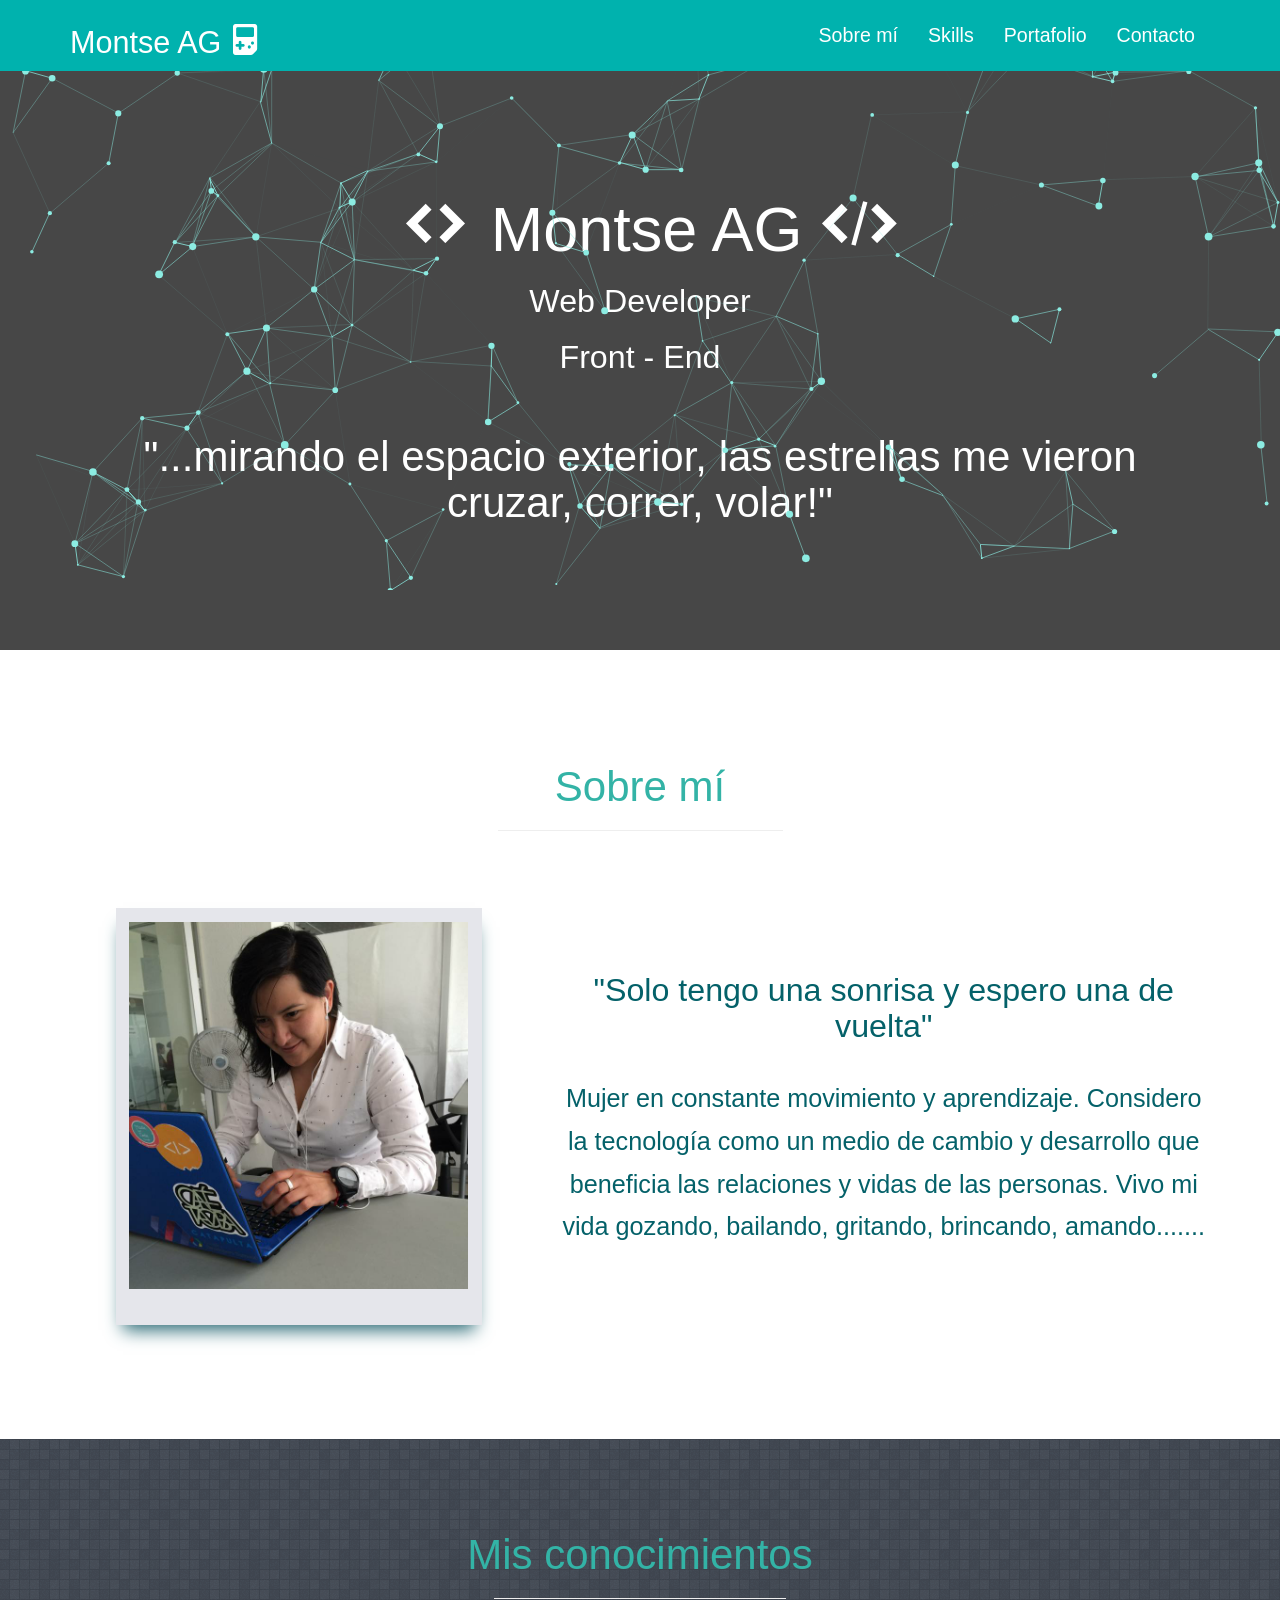
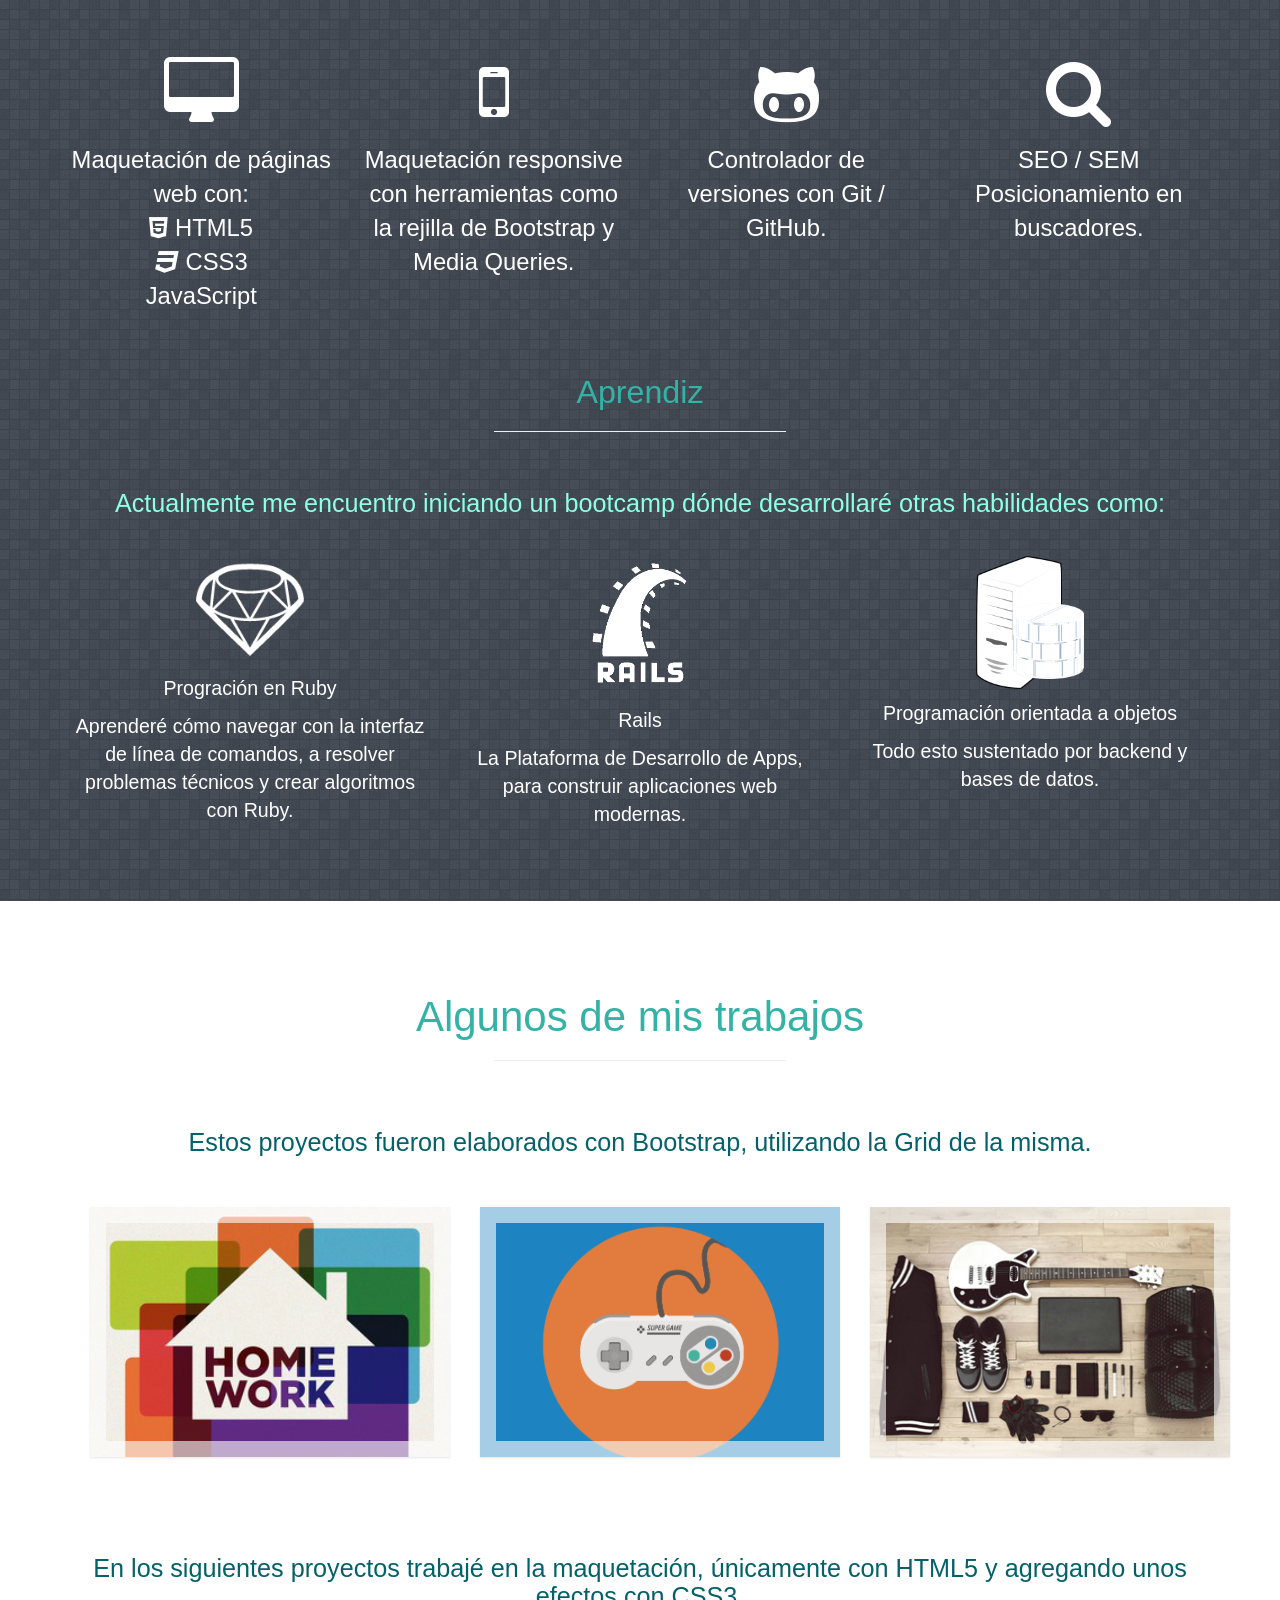
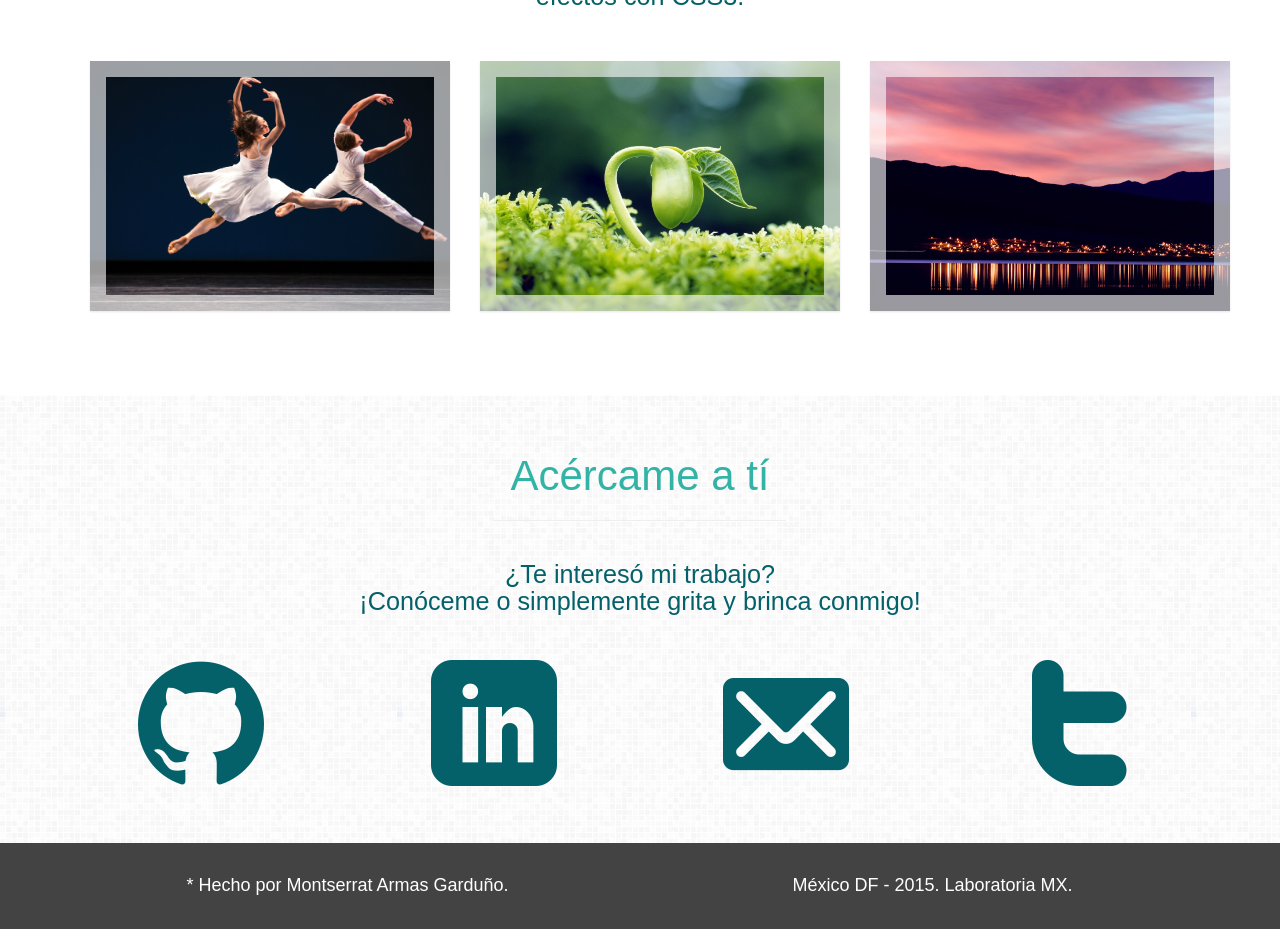
==== index.html @ d235fd77 "Portfolio Montse AG" ====
<!DOCTYPE html>
<html>
	<head>
			
		<meta charset="utf-8">
		
		<title>Montse AG - Web Developer</title>
		
		<link rel="stylesheet" type="text/css" href="css/main.css">
		<link rel="stylesheet" type="text/css" href="css/utilities.css">
		<link rel="stylesheet" type="text/css" href="css/bootstrap.min.css">
		<link rel="stylesheet" href="font-awesome/css/font-awesome.css">

		<link rel="stylesheet" href="fonts/style.css">

		<meta name="viewport" content="width=device-width; initial-scale=1.0">

		<link rel="icon" href="favicon.ico">  <!-- Favicon -->

	</head>

<!-- Header -->
	<body id="page-top" data-spy="scroll" data-target="navbar-fixed-top">

		<header class="fondogris">
			<div id="particles-js"></div> <!-- Particulas -->

			<nav class="navbar navbar-custom navbar-fixed-top colormenu" role="navigation"> <!-- Menú -->
        		<div class="container">
           			<div class="navbar-header">
                		<button type="button" class="navbar-toggle" data-toggle="collapse" data-target=".navbar-main-collapse">
                    		<i class="fa fa-bars"></i>
                		</button>
                		<a class="navbar-brand page-scroll" href="#page-top">
                    		<span class="fs-170 text-white">Montse AG <span class="icon-gamepad2"></span></span> 
               			</a>
            		</div>
            		<div class="collapse navbar-collapse navbar-right navbar-main-collapse">
                		<ul class="nav navbar-nav fs-140">
                    		<li class="hidden">
                        		<a href="#page-top"></a>
                    		</li>
                    		<li>
                        		<a class="page-scroll text-white" href="#sobremi">Sobre mí</a>
                    		</li>
                    		<li>
                        		<a class="page-scroll text-white" href="#conocimientos">Skills</a>
                    		</li>
                    		<li>
                        		<a class="page-scroll text-white" href="#portafolio">Portafolio</a>
                    		</li>
                    		<li>
                        		<a class="page-scroll text-white" href="#contact">Contacto</a>
                    		</li>
                		</ul>
            		</div>
        		</div>
    		</nav>-->
    		
			<div class="container">	
				<div class="row">
					<div class="col-12">
						<div class="text-white">
							<h1 class="fs-450"><span class="icon-embed mg-2"></span>Montse AG <span class="icon-embed2 mg-"></span></h1>
							<h3 class="fs-230 mt-m15">Web Developer</h3>
							<h3 class="fs-230 mt-m15">Front - End</h3>
							<h2 class="mg-5 fs-300">"...mirando el espacio exterior, las estrellas me vieron cruzar, correr, volar!"</h2>
						</div>
					</div>
				</div>
			</div>	
		</header>

<!-- About me  -->

			<section class="fondo-about" id="sobremi">
				<div class="container">
					<div class="row mb-5 mt-5">
						<div class="col-xs-12">
							<h2 class="text-tur fs-300 mt-5">Sobre mí</h2>
							<hr class="mb-3">
						</div>
					</div>
					<div class="row mb-10">
						<div class="col-sm-5 col-xs-12">
  							<div>
  								<img class="fotos" src="img/Mont/codegirl2.png">	
  							</div>
  						</div>
  						<div class="col-sm-7 col-xs-12">
							<h3 class="text-blue mt-10 fs-230">"Solo tengo una sonrisa y espero una de vuelta"</h3>
							<p class="fs-180 text-blue mt-5 lh">Mujer en constante movimiento y aprendizaje. Considero la tecnología como un medio de cambio y desarrollo que beneficia las relaciones y vidas de las personas. Vivo mi vida gozando, bailando, gritando, brincando, amando.......</p>
						</div>
					</div>
					<!--
					<div class="row intereses">
						
					</div>
					-->
				</div>
			</section>

<!-- Skills -->
		
			<section class="fondoskills" id="conocimientos">
				<div class="container">
					<div class="row mt-3">
						<div class="col-12">
							<h2 class="text-tur fs-300 mt-5">Mis conocimientos</h2>
							<hr class="mb-5">
						</div>
					</div>
					<div class="row pb-">
						<div class="col-sm-6 col-md-3 text-white">
							<div>
								<div class="icoskills pb-6">
									<i class="fa fa-desktop fa-5x"></i>
								</div>
								<div class="fs-170 pb-3">
									<span>Maquetación de páginas web con:</span>
									<br>
									<i class="fa fa-html5"></i><span> HTML5</span>
									<br>
									<i class="fa fa-css3"></i><span> CSS3</span>
									<br>
									<span>JavaScript</span>
								</div>
							</div>
						</div>
						<div class="col-sm-6 col-md-3 text-white">
							<div>
								<div class="icoskills pb-6">
									<i class="fa fa-mobile fa-5x"></i>
								</div>
								<div class="fs-170 pb-3">
									<span>Maquetación responsive con herramientas como la rejilla de Bootstrap y Media Queries.</span>
									<br>
								</div>
							</div>
						</div>
						<div class="col-sm-6 col-md-3 text-white">
							<div>
								<div class="icoskills pb-6">
									<i class="fa fa-github-alt fa-5x"></i>
								</div>
								<div class="fs-170 pb-3">
									<span>Controlador de versiones con Git / GitHub.</span>
								</div>
							</div>
						</div>
						<div class="col-sm-6 col-md-3 text-white">
							<div>
								<div class="icoskills pb-6">
									<i class="fa fa fa-search fa-5x"></i>
								</div>
								<div class="fs-170 pb-3">
									<span>SEO / SEM</span>
									<span>Posicionamiento en buscadores.</span>
								</div>
							</div>
						</div>
					</div>
					<div class="row pb-3 mt-3">
						<div class="col-12">
							<h2 class="text-tur fs-230">Aprendiz</h2>
							<hr class="mb-5">
							<h4 class="text-agua fs-180">Actualmente me encuentro iniciando un bootcamp dónde desarrollaré otras habilidades como:</h4>
							<din class="row fs-140 text-white pb-3">
								<div class="col-sm-12 col-md-4">
									<img src="img/rubywhite.png" alt="" class="iconapren pb-3">
									<p>Progración en Ruby</p>
									<p>Aprenderé cómo navegar con la interfaz de línea de comandos,	a resolver problemas técnicos y crear algoritmos con Ruby.</p>
								</div>
								<div class="col-sm-12 col-md-4">
									<img src="img/railswhite.png" alt="" class="iconapren pb-3">
									<p>Rails</p>
									<p>La Plataforma de Desarrollo de Apps, para construir aplicaciones web modernas.</p>
								</div>
								<div class="col-sm-12 col-md-4">
									<img src="img/database_server2.png" alt="" class="iconapren pb-3">
									<p>Programación orientada a objetos</p>
									<p>Todo esto sustentado por backend y bases de datos.</p>
								</div>
							</din>
						</div>
					</div>
				</div>
			</section>

<!-- Works -->
			
			<section class="mb-5" id="portafolio">
				<div class="container">
					<div class="row mt-3">
						<div class="col-12">
							<h2 class="text-tur fs-300 mt-5">Algunos de mis trabajos</h2>
							<hr class="mb-5">
						</div>
					</div>
					<div class="row">
						<div class="col-xs-12">
							<h4 class="text-blue fs-180">Estos proyectos fueron elaborados con Bootstrap, utilizando la Grid de la misma.</h4>
						</div>
					</div>
					<div class="row pb-6">
						<div class="col-lg-4 col-md-4, col-sm-12, col-xs-12">
							<ul class="ch-grid">
								<li>
									<div class="ch-item ch-img-3">
										<div class="ch-info">
											<h3>Dashy</h3>
											<p>by Montse AG <a href="" target="blank">Dale un vistazo</a></p>
										</div>
									</div>
								</li>
							</ul>
						</div>
						<div class="col-lg-4 col-md-4, col-sm-12, col-xs-12">
							<ul class="ch-grid">
								<li>
									<div class="ch-item ch-img-2">
										<div class="ch-info">
											<h3>Freelancer</h3>
											<p>by Montse AG <a href="freelancer/index.html" target="blank">Dale un vistazo</a></p>
										</div>
									</div>
								</li>
							</ul>
						</div>
						<div class="col-lg-4 col-md-4, col-sm-12, col-xs-12">
							<ul class="ch-grid">
								<li>
									<div class="ch-item ch-img-1">
										<div class="ch-info">
											<h3>Grid</h3>
											<p>by Montse AG <a href="Grid/index.html" target="blank">Dale un vistazo</a></p>
										</div>
									</div>
								</li>
							</ul>
						</div>
					</div>

					<div class="row">
						<div class="col-xs-12">
							<h4 class="text-blue fs-180">En los siguientes proyectos trabajé en la maquetación, únicamente con HTML5 y agregando unos efectos con CSS3.</h4>
						</div>
					</div>
					<div class="row">
						<div class="col-lg-4 col-md-4, col-sm-12, col-xs-12">
							<ul class="ch-grid">
								<li>
									<div class="ch-item ch-img-4">
										<div class="ch-info">
											<h3>Escuela de danza</h3>
											<p>by Montse AG <a href="Escueladedanza/index.html" target="blank">Dale un vistazo</a></p>
										</div>
									</div>
								</li>
							</ul>
						</div>
						<div class="col-lg-4 col-md-4, col-sm-12, col-xs-12">
							<ul class="ch-grid">
								<li>
									<div class="ch-item ch-img-5">
										<div class="ch-info">
											<h3>eComunidad</h3>
											<p>by Montse AG <a href="eComunidad/index.html" target="blank">Dale un vistazo</a></p>
										</div>
									</div>
								</li>
							</ul>
						</div>
						<div class="col-lg-4 col-md-4, col-sm-12, col-xs-12">
							<ul class="ch-grid">
								<li>
									<div class="ch-item ch-img-6">
										<div class="ch-info">
											<h3>Prettify</h3>
											<p>by Montse AG <a href="Prettify/index.html" target="blank">Dale un vistazo</a></p>
										</div>
									</div>
								</li>
							</ul>
						</div>
					</div>
				</div>
			</section>		

<!-- Contacto -->

			<section class="fondocontact" id="contact">
				<div class="container">
					<div class="row">
						<div class="col-12">
							<h2 class="text-tur fs-300 mt-5">Acércame a tí</h2>
							<hr>
						</div>
					</div>
					<div class="row">
						<div class="col-12">
							<h2 class="text-blue fs-180">¿Te interesó mi trabajo? <br> ¡Conóceme o simplemente grita y brinca conmigo!</h2>
						</div>
					</div>
					<div class="row mt-3 mb-5">
						<div class="col-sm-6 col-md-3">
							<a href="https://github.com/armasmontse" target="blank"><span class="icon-github contacto text-blue"></span></a>
						</div>
						<div class="col-sm-6 col-md-3">
							<a href="" target="blank"><span class="icon-linkedin contacto text-blue"></span></a>
						</div>
						<div class="col-sm-6 col-md-3">
							<a href="mailto:montserrat.ag89@gmail.com" target="blank"><span class="icon-envelope contacto text-blue"></span></a>
						</div>
						<div class="col-sm-6 col-md-3">
							<a href="https://twitter.com/montse_think" target="blank"><span class="icon-twitter2 contacto text-blue"></span></a>
						</div>
					</div>
				</div>
			</section>

<!-- Footer -->

			<footer>
				<div class="container">
					<div class="row mg-2">
						<div class="col-xs-6">
							<h4 class="text-white">* Hecho por Montserrat Armas Garduño.</h4>
						</div>
						<div class="col-xs-6">
							<h4 class="text-white">México DF - 2015. Laboratoria MX.</h4>
						</div>
					</div>
				</div>
			</footer>
			

			<script src="jquery-1.11.3.min.js"></script>
			<script src="js/particles.js"></script>
			<script src="js/particulas.js"></script>
			<script src="http://librosweb.es/ejemplos/bootstrap_3/js/jquery.min.js"></script>
			<script src="http://librosweb.es/ejemplos/bootstrap_3/js/bootstrap.min.js"></script>

	</body>
</html>
---- css/main.css ----
*{
	text-align: center;
	font-family: arial;
}
* a{
	text-decoration: none !important;
}
a:hover{
	text-decoration: none !important;
}
.lh{
	line-height: 1.7;
}

/* Header */

.fondogris{
	background-color: #474747;
	background-size: cover;
	background-attachment: fixed;
	height: 650px;
}
#particles-js{
	width: 100%;
	height: 590px;
	position: absolute;
}
.colormenu{
	background-color: #00B2AE;
	padding: .8% 0;
}
h1{
	font-size: 370%;
	padding-top: 13%;
}

/* Sobre mí */

hr{
	height: 5px;
	background-color: #BFBFBF;
	width: 25%;
}
.fotos{
	width: 80%;
	height: intrinsic;
	background-color: #E5E6EB;
	box-shadow: 0px 12px 17px -7px #276873;
	padding: 3% 3% 8%;
}


/* Portfolio */
.works{
    padding: 1%;
    background-color: #fff;
    width: 100%;
    height: 250px;
    margin: 3% auto;
    display: block;
    -webkit-box-shadow: 10px 10px 5px 0px rgba(0,0,0,0.75);
	-moz-box-shadow: 10px 10px 5px 0px rgba(0,0,0,0.75);
	box-shadow: 10px 10px 5px 0px rgba(0,0,0,0.75);
}

/*

              !!!!!!!! Checar porque no hace mis efectos !!!!!!!!
a img{
    height: 100px;
    width: 300px;
    margin: 15px 0;
     -webkit-transition: all 1s ease;
    -moz-transition: all 1s ease;
    -o-transition: all 1s ease;
}
img:hover {
    height: 133px;
    width: 400px;
    margin-left: -50px;
} */

/* Skills */

.fondoskills{
	background-image: url("../img/fondos/random_grey.png");
	width: 100%;
	height: intrinsic;
}
.jskills{
	width: 10%;
	margin-left: 20%;
	display: block;
}

/* Works */

.iconapren{
	width: 30%;
}

/* Contacto */
.fondocontact{
	background-image: url("../img/fondos/fondo1.png");
	width: 100%;
	height: intrinsic;
}
.contacto{
	font-size: 900%;
	text-decoration: none;
}
/* !!!!! Checar efectos !!!!!! */
.contacto:hover{
	color: #7EB9BE;
	-webkit-transform: rotate(-10deg) scale(1.2);
    -moz-transform: rotate(-10deg) scale(1.2);
    -o-transform: rotate(-10deg) scale(1.2);
}
.left:hover {
	transform: rotate(-10deg) scale(1.2);
    -webkit-transform: rotate(-10deg) scale(1.2);           
    -moz-transform: rotate(-10deg) scale(1.2);
    -o-transform: rotate(-10deg) scale(1.2);
}
 
.right:hover {
    -webkit-transform: rotate(10deg) scale(1.2);
    -moz-transform: rotate(10deg) scale(1.2);
    -o-transform: rotate(10deg) scale(1.2);
}

/* Footer */

footer{
	background-color: #434343;
	height: intrinsic;
}


/* prueba works */
.ch-grid {
	margin: 20px 0 0 0;
	padding: 0;
	list-style: none;
	display: block;
	text-align: center;
	width: 100%;
}
.ch-grid:after,
.ch-item:before {
	content: '';
    display: table;
}
.ch-grid:after {
	clear: both;
}
.ch-grid li {
	width: 100%;
	height: 250px;
	display: inline-block;
	margin: 20px;
}
.ch-item {
	width: 100%;
	height: 100%;
	overflow: hidden;
	position: relative;
	box-shadow: 
		inset 0 0 0 16px rgba(255,255,255,0.6),
		0 1px 2px rgba(0,0,0,0.1);
	transition: all 0.4s ease-in-out;
}
.ch-img-1 { 
	background-image: url(../img/Dashy3.png);
	background-size: cover;
}
.ch-img-2 { 
	background-image: url(../img/game3.png);
	background-size: cover;
}
.ch-img-3 { 
	background-image: url(../img/Gryd4.png);
	background-size: cover;
}
.ch-img-4 { 
	background-image: url(../img/escuela2.png);
	background-size: cover;
}
.ch-img-5 { 
	background-image: url(../img/semilla.jpg);
	background-size: cover;
}
.ch-img-6 { 
	background-image: url(../img/prettify.jpg);
	background-size: cover;
}
.ch-info {
	position: absolute;
	background: rgba(63,147,147, 0.8);
	width: inherit;
	height: inherit;
	overflow: hidden;
	opacity: 0;
	transition: all 0.4s ease-in-out;
	transform: scale(0);
}
.ch-info h3 {
	color: #fff;
	text-transform: uppercase;
	letter-spacing: 2px;
	font-size: 230%;
	margin: 0 30px;
	padding: 45px 0 0 0;
	height: 140px;
	text-shadow: 
		0 0 1px #fff, 
		0 1px 2px rgba(0,0,0,0.3);
}
.ch-info p {
	color: #fff;
	padding: 10px 5px;
	font-style: italic;
	margin: 0 30px;
	font-size: 140%;
	border-top: 1px solid rgba(255,255,255,0.5);
	opacity: 0;
	transition: all 1s ease-in-out 0.4s;
}
.ch-info p a {
	display: block;
	color: rgba(255,255,255,0.7);
	font-style: normal;
	font-weight: 700;
	text-transform: uppercase;
	font-size: 80%;
	letter-spacing: 1px;
	padding-top: 4px;
}

.ch-info p a:hover {
	color: rgba(87, 231, 231, 1.0);  /* Cambiar color */
}
.ch-item:hover {
	box-shadow: 
		inset 0 0 0 1px rgba(255,255,255,0.1),
		0 1px 2px rgba(0,0,0,0.1);
}
.ch-item:hover .ch-info {
	transform: scale(1);
	opacity: 1;
}
.ch-item:hover .ch-info p {
	opacity: 1;
}

@media (max-width: 767px){
	header{
		font-size: 80%;
	}
}
---- css/utilities.css ----
/* -- Textos -- */

/* Colores de Texto */

.text-white{
	color: white;
}
.text-tur{
	color: #33B3A6;
}
.text-blue{
	color: #046169;
}
.text-agua{
	color: #8EFFE5;
}

/* Tamaño de Texto */
.fs-450{
	font-size: 450%;
}
.fs-300{
	font-size: 300%;
}
.fs-230{
	font-size: 230%;
}
.fs-180{
	font-size: 180%;
}
.fs-170{
	font-size: 170%;
}
.fs-140{
	font-size: 140%;
}

/* Padding */

.pd-5{
	padding: 5%;
}
.pt-5{
	padding-top: 5%;
}
.pb-2{
	padding-bottom: 2%;
}
.pb-3{
	padding-bottom: 3%;
}
.pb-6{
	padding-bottom: 6%;
}

/* Margin */
.mt-3{
	margin-top: 3%;
}
.mt-5{
	margin-top: 5%
}
.mt-10{
	margin-top: 10%;
}
.mt-m15p{
	margin-top: -15px;
}

.mb-5{
	margin-bottom: 5%;
}
.mb-10{
	margin-bottom: 10%;
}


.mg-2{
	margin: 2%;
}
.mg-5{
	margin: 5%;
}
.mg-10{
	margin: 10%;
}
---- fonts/style.css ----
@font-face {
	font-family: 'icomoon';
	src:url('icomoon.eot?wyunys');
	src:url('icomoon.eot?wyunys#iefix') format('embedded-opentype'),
		url('icomoon.ttf?wyunys') format('truetype'),
		url('icomoon.woff?wyunys') format('woff'),
		url('icomoon.svg?wyunys#icomoon') format('svg');
	font-weight: normal;
	font-style: normal;
}

[class^="icon-"], [class*=" icon-"] {
	font-family: 'icomoon';
	speak: none;
	font-style: normal;
	font-weight: normal;
	font-variant: normal;
	text-transform: none;
	line-height: 1;

	/* Better Font Rendering =========== */
	-webkit-font-smoothing: antialiased;
	-moz-osx-font-smoothing: grayscale;
}

.icon-twitter2:before {
	content: "\e908";
}
.icon-coffee:before {
	content: "\e909";
}
.icon-code2:before {
	content: "\e90a";
}
.icon-mail:before {
	content: "\e912";
}
.icon-code:before {
	content: "\f05f";
}
.icon-logo-github:before {
	content: "\f092";
}
.icon-mark-github:before {
	content: "\f00a";
}
.icon-pacman:before {
	content: "\e913";
}
.icon-keyboard:before {
	content: "\e914";
}
.icon-embed:before {
	content: "\e900";
}
.icon-embed2:before {
	content: "\e915";
}
.icon-instagram:before {
	content: "\e916";
}
.icon-twitter:before {
	content: "\e917";
}
.icon-github:before {
	content: "\e918";
}
.icon-github2:before {
	content: "\e91e";
}
.icon-github3:before {
	content: "\e91f";
}
.icon-github4:before {
	content: "\e920";
}
.icon-linkedin:before {
	content: "\e919";
}
.icon-linkedin2:before {
	content: "\e91a";
}
.icon-pinterest:before {
	content: "\e91b";
}
.icon-pinterest2:before {
	content: "\e91c";
}
.icon-html5:before {
	content: "\e91d";
}
.icon-css3:before {
	content: "\e921";
}
.icon-facebook:before {
	content: "\e901";
}
.icon-twitter-old:before {
	content: "\e902";
}
.icon-envelope:before {
	content: "\e903";
}
.icon-laptop:before {
	content: "\e904";
}
.icon-camera:before {
	content: "\e905";
}
.icon-movie:before {
	content: "\e922";
}
.icon-headphone:before {
	content: "\e906";
}
.icon-gamepad2:before {
	content: "\e923";
}
.icon-gamepad:before {
	content: "\e907";
}
.icon-pacman2:before {
	content: "\e924";
}
.icon-soccer:before {
	content: "\e90b";
}
.icon-3dglasses:before {
	content: "\e90c";
}
.icon-batman:before {
	content: "\e90d";
}
.icon-spaceinvaders:before {
	content: "\e90e";
}
.icon-heart:before {
	content: "\e925";
}
.icon-bike:before {
	content: "\e90f";
}
.icon-bike2:before {
	content: "\e910";
}
.icon-ticket:before {
	content: "\e911";
}
.icon-keyboard2:before {
	content: "\e926";
}
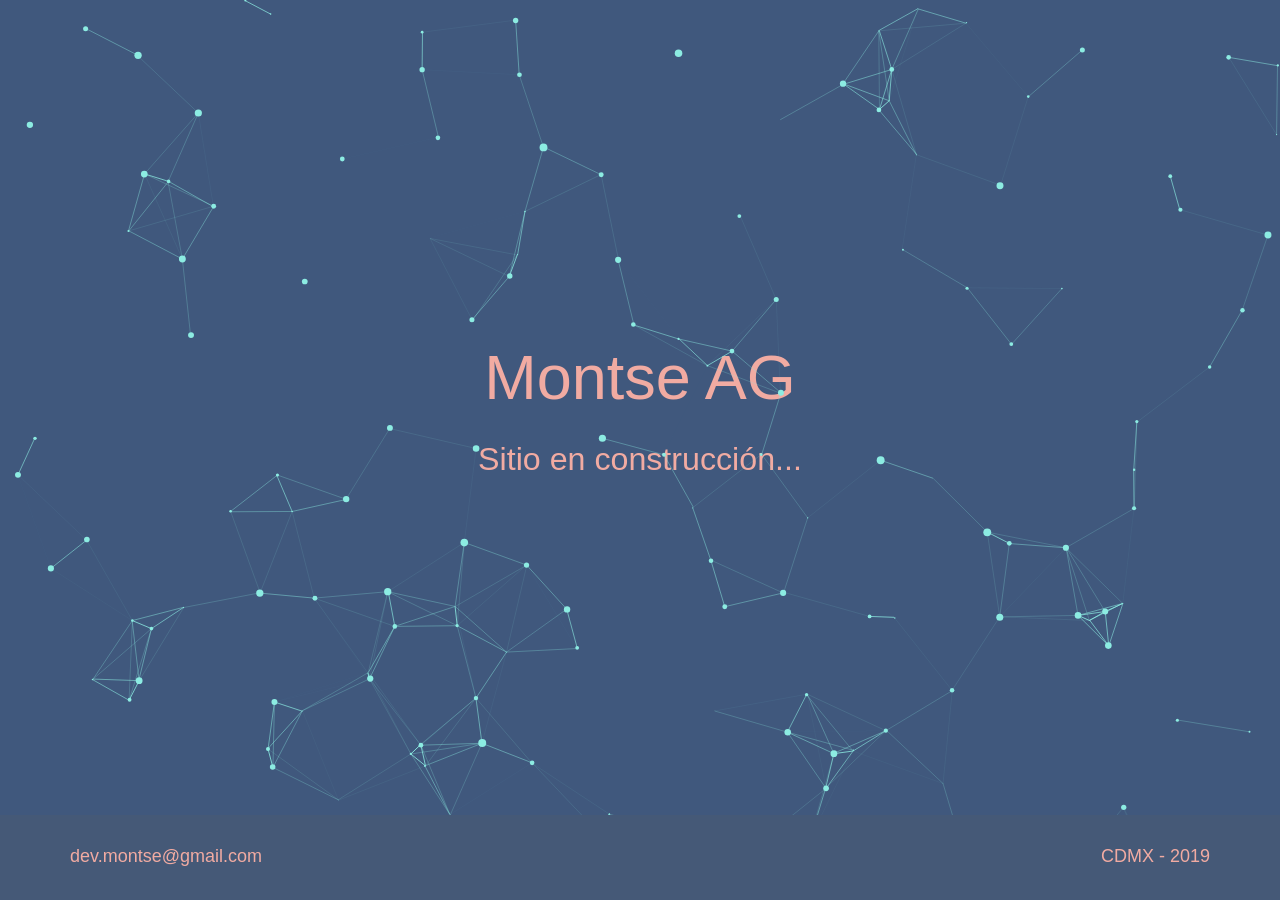
==== commit 97695dbc: "V2.0 - Proximamente" ====
--- a/index.html
+++ b/index.html
@@ -9,7 +9,6 @@
 		<link rel="stylesheet" type="text/css" href="css/main.css">
 		<link rel="stylesheet" type="text/css" href="css/utilities.css">
 		<link rel="stylesheet" type="text/css" href="css/bootstrap.min.css">
-		<link rel="stylesheet" href="font-awesome/css/font-awesome.css">
 
 		<link rel="stylesheet" href="fonts/style.css">
 
@@ -24,322 +23,46 @@
 
 		<header class="fondogris">
 			<div id="particles-js"></div> <!-- Particulas -->
-
-			<nav class="navbar navbar-custom navbar-fixed-top colormenu" role="navigation"> <!-- Menú -->
-        		<div class="container">
-           			<div class="navbar-header">
-                		<button type="button" class="navbar-toggle" data-toggle="collapse" data-target=".navbar-main-collapse">
-                    		<i class="fa fa-bars"></i>
-                		</button>
-                		<a class="navbar-brand page-scroll" href="#page-top">
-                    		<span class="fs-170 text-white">Montse AG <span class="icon-gamepad2"></span></span> 
-               			</a>
-            		</div>
-            		<div class="collapse navbar-collapse navbar-right navbar-main-collapse">
-                		<ul class="nav navbar-nav fs-140">
-                    		<li class="hidden">
-                        		<a href="#page-top"></a>
-                    		</li>
-                    		<li>
-                        		<a class="page-scroll text-white" href="#sobremi">Sobre mí</a>
-                    		</li>
-                    		<li>
-                        		<a class="page-scroll text-white" href="#conocimientos">Skills</a>
-                    		</li>
-                    		<li>
-                        		<a class="page-scroll text-white" href="#portafolio">Portafolio</a>
-                    		</li>
-                    		<li>
-                        		<a class="page-scroll text-white" href="#contact">Contacto</a>
-                    		</li>
-                		</ul>
-            		</div>
-        		</div>
-    		</nav>-->
     		
-			<div class="container">	
-				<div class="row">
-					<div class="col-12">
-						<div class="text-white">
-							<h1 class="fs-450"><span class="icon-embed mg-2"></span>Montse AG <span class="icon-embed2 mg-"></span></h1>
-							<h3 class="fs-230 mt-m15">Web Developer</h3>
-							<h3 class="fs-230 mt-m15">Front - End</h3>
-							<h2 class="mg-5 fs-300">"...mirando el espacio exterior, las estrellas me vieron cruzar, correr, volar!"</h2>
+			<div class="container" style="height: 100%;"> 	
+				<div class="row" style="height: 100%;">
+					<div class="col-12" style="height: 90%;">
+						<div class="text-white" style="
+							height: 100%;
+						    display: flex;
+						    flex-direction: column;
+						    justify-content: center;
+						">
+							<h1 class="fs-450"></span>Montse AG</span></h1>
+							<h3 class="fs-230 mt-m15">Sitio en construcción...</h3>
+							
 						</div>
 					</div>
 				</div>
 			</div>	
 		</header>
 
-<!-- About me  -->
+<!-- Footer -->
 
-			<section class="fondo-about" id="sobremi">
-				<div class="container">
-					<div class="row mb-5 mt-5">
-						<div class="col-xs-12">
-							<h2 class="text-tur fs-300 mt-5">Sobre mí</h2>
-							<hr class="mb-3">
-						</div>
+		<footer>
+			<div class="container">
+				<div class="row mg-2 flex-column">
+					<div class="col-xs-6">
+						<h4 class="text-white" style="text-align: left;"><a style="color: #f1aba2;" href="mailto:dev.montse@gmail.com">dev.montse@gmail.com</a></h4>
 					</div>
-					<div class="row mb-10">
-						<div class="col-sm-5 col-xs-12">
-  							<div>
-  								<img class="fotos" src="img/Mont/codegirl2.png">	
-  							</div>
-  						</div>
-  						<div class="col-sm-7 col-xs-12">
-							<h3 class="text-blue mt-10 fs-230">"Solo tengo una sonrisa y espero una de vuelta"</h3>
-							<p class="fs-180 text-blue mt-5 lh">Mujer en constante movimiento y aprendizaje. Considero la tecnología como un medio de cambio y desarrollo que beneficia las relaciones y vidas de las personas. Vivo mi vida gozando, bailando, gritando, brincando, amando.......</p>
-						</div>
-					</div>
-					<!--
-					<div class="row intereses">
-						
-					</div>
-					-->
-				</div>
-			</section>
-
-<!-- Skills -->
-		
-			<section class="fondoskills" id="conocimientos">
-				<div class="container">
-					<div class="row mt-3">
-						<div class="col-12">
-							<h2 class="text-tur fs-300 mt-5">Mis conocimientos</h2>
-							<hr class="mb-5">
-						</div>
-					</div>
-					<div class="row pb-">
-						<div class="col-sm-6 col-md-3 text-white">
-							<div>
-								<div class="icoskills pb-6">
-									<i class="fa fa-desktop fa-5x"></i>
-								</div>
-								<div class="fs-170 pb-3">
-									<span>Maquetación de páginas web con:</span>
-									<br>
-									<i class="fa fa-html5"></i><span> HTML5</span>
-									<br>
-									<i class="fa fa-css3"></i><span> CSS3</span>
-									<br>
-									<span>JavaScript</span>
-								</div>
-							</div>
-						</div>
-						<div class="col-sm-6 col-md-3 text-white">
-							<div>
-								<div class="icoskills pb-6">
-									<i class="fa fa-mobile fa-5x"></i>
-								</div>
-								<div class="fs-170 pb-3">
-									<span>Maquetación responsive con herramientas como la rejilla de Bootstrap y Media Queries.</span>
-									<br>
-								</div>
-							</div>
-						</div>
-						<div class="col-sm-6 col-md-3 text-white">
-							<div>
-								<div class="icoskills pb-6">
-									<i class="fa fa-github-alt fa-5x"></i>
-								</div>
-								<div class="fs-170 pb-3">
-									<span>Controlador de versiones con Git / GitHub.</span>
-								</div>
-							</div>
-						</div>
-						<div class="col-sm-6 col-md-3 text-white">
-							<div>
-								<div class="icoskills pb-6">
-									<i class="fa fa fa-search fa-5x"></i>
-								</div>
-								<div class="fs-170 pb-3">
-									<span>SEO / SEM</span>
-									<span>Posicionamiento en buscadores.</span>
-								</div>
-							</div>
-						</div>
-					</div>
-					<div class="row pb-3 mt-3">
-						<div class="col-12">
-							<h2 class="text-tur fs-230">Aprendiz</h2>
-							<hr class="mb-5">
-							<h4 class="text-agua fs-180">Actualmente me encuentro iniciando un bootcamp dónde desarrollaré otras habilidades como:</h4>
-							<din class="row fs-140 text-white pb-3">
-								<div class="col-sm-12 col-md-4">
-									<img src="img/rubywhite.png" alt="" class="iconapren pb-3">
-									<p>Progración en Ruby</p>
-									<p>Aprenderé cómo navegar con la interfaz de línea de comandos,	a resolver problemas técnicos y crear algoritmos con Ruby.</p>
-								</div>
-								<div class="col-sm-12 col-md-4">
-									<img src="img/railswhite.png" alt="" class="iconapren pb-3">
-									<p>Rails</p>
-									<p>La Plataforma de Desarrollo de Apps, para construir aplicaciones web modernas.</p>
-								</div>
-								<div class="col-sm-12 col-md-4">
-									<img src="img/database_server2.png" alt="" class="iconapren pb-3">
-									<p>Programación orientada a objetos</p>
-									<p>Todo esto sustentado por backend y bases de datos.</p>
-								</div>
-							</din>
-						</div>
+					<div class="col-xs-6">
+						<h4 class="text-white" style="text-align: right;">CDMX - 2019</h4>
 					</div>
 				</div>
-			</section>
-
-<!-- Works -->
-			
-			<section class="mb-5" id="portafolio">
-				<div class="container">
-					<div class="row mt-3">
-						<div class="col-12">
-							<h2 class="text-tur fs-300 mt-5">Algunos de mis trabajos</h2>
-							<hr class="mb-5">
-						</div>
-					</div>
-					<div class="row">
-						<div class="col-xs-12">
-							<h4 class="text-blue fs-180">Estos proyectos fueron elaborados con Bootstrap, utilizando la Grid de la misma.</h4>
-						</div>
-					</div>
-					<div class="row pb-6">
-						<div class="col-lg-4 col-md-4, col-sm-12, col-xs-12">
-							<ul class="ch-grid">
-								<li>
-									<div class="ch-item ch-img-3">
-										<div class="ch-info">
-											<h3>Dashy</h3>
-											<p>by Montse AG <a href="" target="blank">Dale un vistazo</a></p>
-										</div>
-									</div>
-								</li>
-							</ul>
-						</div>
-						<div class="col-lg-4 col-md-4, col-sm-12, col-xs-12">
-							<ul class="ch-grid">
-								<li>
-									<div class="ch-item ch-img-2">
-										<div class="ch-info">
-											<h3>Freelancer</h3>
-											<p>by Montse AG <a href="freelancer/index.html" target="blank">Dale un vistazo</a></p>
-										</div>
-									</div>
-								</li>
-							</ul>
-						</div>
-						<div class="col-lg-4 col-md-4, col-sm-12, col-xs-12">
-							<ul class="ch-grid">
-								<li>
-									<div class="ch-item ch-img-1">
-										<div class="ch-info">
-											<h3>Grid</h3>
-											<p>by Montse AG <a href="Grid/index.html" target="blank">Dale un vistazo</a></p>
-										</div>
-									</div>
-								</li>
-							</ul>
-						</div>
-					</div>
-
-					<div class="row">
-						<div class="col-xs-12">
-							<h4 class="text-blue fs-180">En los siguientes proyectos trabajé en la maquetación, únicamente con HTML5 y agregando unos efectos con CSS3.</h4>
-						</div>
-					</div>
-					<div class="row">
-						<div class="col-lg-4 col-md-4, col-sm-12, col-xs-12">
-							<ul class="ch-grid">
-								<li>
-									<div class="ch-item ch-img-4">
-										<div class="ch-info">
-											<h3>Escuela de danza</h3>
-											<p>by Montse AG <a href="Escueladedanza/index.html" target="blank">Dale un vistazo</a></p>
-										</div>
-									</div>
-								</li>
-							</ul>
-						</div>
-						<div class="col-lg-4 col-md-4, col-sm-12, col-xs-12">
-							<ul class="ch-grid">
-								<li>
-									<div class="ch-item ch-img-5">
-										<div class="ch-info">
-											<h3>eComunidad</h3>
-											<p>by Montse AG <a href="eComunidad/index.html" target="blank">Dale un vistazo</a></p>
-										</div>
-									</div>
-								</li>
-							</ul>
-						</div>
-						<div class="col-lg-4 col-md-4, col-sm-12, col-xs-12">
-							<ul class="ch-grid">
-								<li>
-									<div class="ch-item ch-img-6">
-										<div class="ch-info">
-											<h3>Prettify</h3>
-											<p>by Montse AG <a href="Prettify/index.html" target="blank">Dale un vistazo</a></p>
-										</div>
-									</div>
-								</li>
-							</ul>
-						</div>
-					</div>
-				</div>
-			</section>		
-
-<!-- Contacto -->
-
-			<section class="fondocontact" id="contact">
-				<div class="container">
-					<div class="row">
-						<div class="col-12">
-							<h2 class="text-tur fs-300 mt-5">Acércame a tí</h2>
-							<hr>
-						</div>
-					</div>
-					<div class="row">
-						<div class="col-12">
-							<h2 class="text-blue fs-180">¿Te interesó mi trabajo? <br> ¡Conóceme o simplemente grita y brinca conmigo!</h2>
-						</div>
-					</div>
-					<div class="row mt-3 mb-5">
-						<div class="col-sm-6 col-md-3">
-							<a href="https://github.com/armasmontse" target="blank"><span class="icon-github contacto text-blue"></span></a>
-						</div>
-						<div class="col-sm-6 col-md-3">
-							<a href="" target="blank"><span class="icon-linkedin contacto text-blue"></span></a>
-						</div>
-						<div class="col-sm-6 col-md-3">
-							<a href="mailto:montserrat.ag89@gmail.com" target="blank"><span class="icon-envelope contacto text-blue"></span></a>
-						</div>
-						<div class="col-sm-6 col-md-3">
-							<a href="https://twitter.com/montse_think" target="blank"><span class="icon-twitter2 contacto text-blue"></span></a>
-						</div>
-					</div>
-				</div>
-			</section>
-
-<!-- Footer -->
-
-			<footer>
-				<div class="container">
-					<div class="row mg-2">
-						<div class="col-xs-6">
-							<h4 class="text-white">* Hecho por Montserrat Armas Garduño.</h4>
-						</div>
-						<div class="col-xs-6">
-							<h4 class="text-white">México DF - 2015. Laboratoria MX.</h4>
-						</div>
-					</div>
-				</div>
-			</footer>
+			</div>
+		</footer>
 			
 
-			<script src="jquery-1.11.3.min.js"></script>
-			<script src="js/particles.js"></script>
-			<script src="js/particulas.js"></script>
-			<script src="http://librosweb.es/ejemplos/bootstrap_3/js/jquery.min.js"></script>
-			<script src="http://librosweb.es/ejemplos/bootstrap_3/js/bootstrap.min.js"></script>
+		<script src="jquery-1.11.3.min.js"></script>
+		<script src="js/particles.js"></script>
+		<script src="js/particulas.js"></script>
+		<script src="http://librosweb.es/ejemplos/bootstrap_3/js/jquery.min.js"></script>
+		<script src="http://librosweb.es/ejemplos/bootstrap_3/js/bootstrap.min.js"></script>
 
 	</body>
 </html>
--- a/css/main.css
+++ b/css/main.css
@@ -15,15 +15,16 @@
 /* Header */
 
 .fondogris{
-	background-color: #474747;
+	background-color: #40587D;
 	background-size: cover;
 	background-attachment: fixed;
-	height: 650px;
+	height: 100vh;
 }
 #particles-js{
-	width: 100%;
-	height: 590px;
-	position: absolute;
+	width: 100vw;
+    height: 100vh;
+    position: absolute;
+    display: flex;
 }
 .colormenu{
 	background-color: #00B2AE;
@@ -31,7 +32,7 @@
 }
 h1{
 	font-size: 370%;
-	padding-top: 13%;
+	/*padding-top: 13%;*/
 }
 
 /* Sobre mí */
@@ -132,8 +133,11 @@
 /* Footer */
 
 footer{
-	background-color: #434343;
-	height: intrinsic;
+	background-color: #455977;
+	position: absolute;
+	bottom: 0;
+	right: 0;
+	width: 100%;
 }
 
 
@@ -257,4 +261,17 @@
 	header{
 		font-size: 80%;
 	}
+	.flex-column {
+		display: flex;
+		flex-direction: column;
+		align-items: center;
+	}
+
+	.flex-column > .col-xs-6 > h4{	
+		text-align: center !important;
+	}
+
+	.flex-column > .col-xs-6 {	
+		width: 95%;
+	}
 }
--- a/css/utilities.css
+++ b/css/utilities.css
@@ -3,7 +3,8 @@
 /* Colores de Texto */
 
 .text-white{
-	color: white;
+	/*color: white;*/
+	color: #f1aba2;
 }
 .text-tur{
 	color: #33B3A6;
